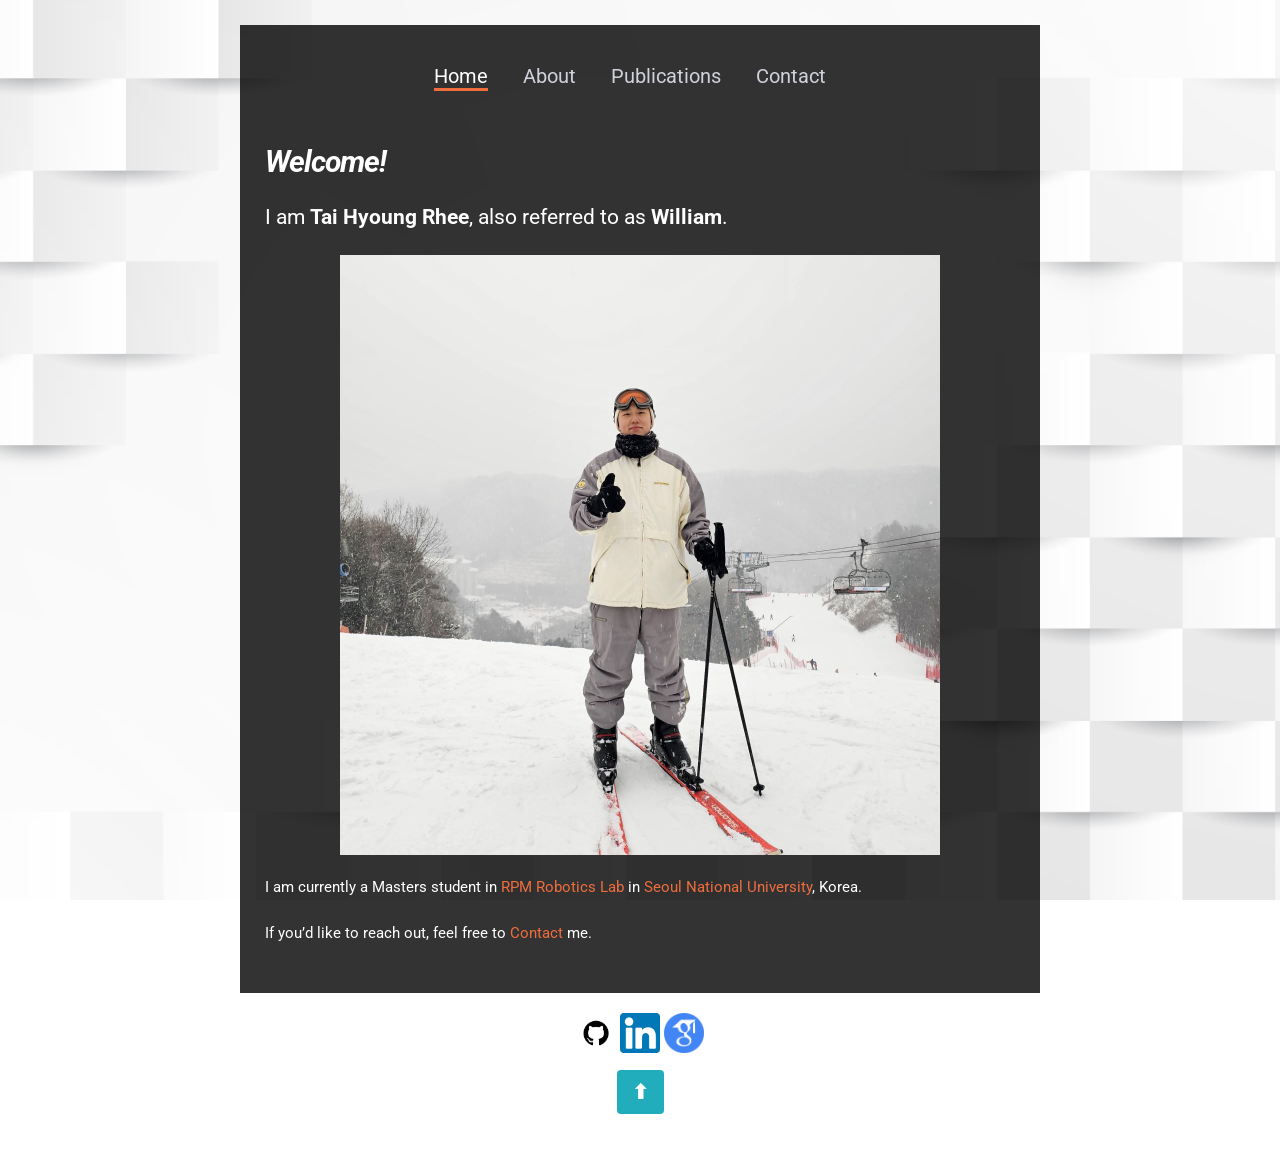
==== index.html @ 29dafe15 "Update index.html" ====
<!doctype html>
<html>
  <head>
    <!-- Page setup -->
    <meta charset="utf-8">
    <title>William (Tai Hyoung) Rhee</title>
    <meta name="description" content="M.S. Student in RPM Robotics Lab, SNU in Seoul, Korea.">
    <meta name="author" content="William (Tai Hyoung), Rhee">
    <meta name="viewport" content="width=device-width, initial-scale=1, maximum-scale=1, user-scalable=no"/>
    <link rel="icon" type="image/png" href="favicon.png">

    <!-- Stylesheets -->
    <!-- Reset default styles and add support for google fonts -->
    <link href="https://cdnjs.cloudflare.com/ajax/libs/normalize/8.0.1/normalize.min.css" rel="stylesheet" type="text/css" />
    <link href="http://fonts.googleapis.com/css?family=Roboto" rel="stylesheet" type="text/css" />

    <!-- Custom styles -->
    <link href="style.css" rel="stylesheet" type="text/css" />

    <!-- jQuery -->
    <script src="https://code.jquery.com/jquery-3.4.1.min.js" integrity="sha256-CSXorXvZcTkaix6Yvo6HppcZGetbYMGWSFlBw8HfCJo=" crossorigin="anonymous"></script>    

    <!-- Want to add Bootstrap? -->
    <!-- Visit: https://getbootstrap.com/docs/4.3/getting-started/introduction/ -->

  </head>

  <body>
    <header id="header" style="display: flex; align-items: center; justify-content: center; flex-direction: column; text-align: center;">
      <!--div style="display: flex; align-items: center;">
        <img src="logo.png" style="height: 70px; margin-right: 15px;">
        <h1 style="margin: 0;"></h1>
      </div-->
      <ul class="main-menu" style="list-style: none; padding: 0; margin-top: 10px; display: flex; gap: 15px;">
        <li><a href="#home">Home</a></li>
        <li><a href="#about">About</a></li>
        <li><a href="#publications">Publications</a></li>
        <li><a href="#contact">Contact</a></li>
      </ul>
    </header>

    <div id="container">
      <div class="inner">
        <div id="content"> 

          <div id="home" class="content-region hide">
            <h2><strong style="margin-bottom: 0px;"><i>Welcome!</i></strong></h2>
            <p style="font-size: 1.4em; margin-bottom: 5px;">  I am <b>Tai Hyoung Rhee</b>, also referred to as <b>William</b>.</p>
            <figure class="centered-image">
              <img src="center-image.jpg" alt="Skiing" class="responsive-image">
            </figure>
            <p>
              I am currently a Masters student in <a href="https://rpm.snu.ac.kr/">RPM Robotics Lab</a> in <a href="https://www.snu.ac.kr/index.html">Seoul National University</a>, Korea.<br>
            </p>
            <p>
              If you’d like to reach out, feel free to <a href="#contact" class="smooth-scroll">Contact</a> me.
            </p>
          </div>

          <div id="about" class="content-region hide">
            <h2><u>About</u></h2>
            <div style="display: flex; align-items: flex-start; gap: 30px; margin-bottom: 30px;">
              <!-- Profile Image -->
              <img src="profile.jpg" alt="William Rhee" width="140" style="margin-bottom: 0;" />
            
              <!-- Fields of Interest -->
              <div>
                <p><strong style="font-size: 2em;">Tai Hyoung (William) Rhee</strong></p>
                <h3 style="margin-top: 0px; margin-bottom: 0px; font-size: 2rem; color: white;">Field of Interest</h3>
                <ul style="margin-top: 0; padding-left: 20px;">
                  <li>Visual-Inertial Odometry (VIO)</li>
                  <li>SLAM and 3D Reconstruction</li>
                  <li>Thermal Infrared Imaging</li>
                  <li>IMU Bias Estimation</li>
                </ul>
              </div>
            </div>

            <h2 class="section-heading">Education</h2>
            <p><strong style="font-size: 1.3em;">Seoul National University</strong></p>
            <ul style="margin-left: 40px;">
              <li>M.S. in Mechanical Engineering</li>
              <li>Mar. 2025 - Current</li>
              <li>Advised by <a href="https://ayoungk.github.io/" target="_blank">Prof. Ayoung Kim</a></li>
            </ul><br>
          
            <p><strong style="font-size: 1.3em;">Seoul National University</strong></p>
            <ul style="margin-left: 40px;">
              <li>B.S. in Mechanical Engineering</li>
              <li>Sep. 2018 - Feb. 2025</li>
              <li>Academic Scholarship Recipient (Sep. 2022 – Jun. 2024)</li>
            </ul><br>
          
            <p><strong style="font-size: 1.3em;">Canadian International School of Beijing</strong></p>
            <ul style="margin-left: 40px;">
              <li>International Baccalaureate High School Diploma (May. 2018)</li>
            </ul><br>
          
            <!-- Experience Section -->
            <h2 class="section-heading">Experience</h2>
          
            <p><strong style="font-size: 1.3em;">RVLAB 2024 Fall Internship, SNU</strong></p>
            <ul style="margin-left: 40px;">
              <li>Project: Gaussian Splatting for 360 Panoramic Cameras</li>
              <li>Jun. 2024 - Dec. 2024</li>
            </ul><br>
          
            <p><strong style="font-size: 1.3em;">Mechanical System Design Project Undergraduate Dissertation Internship in RPM Robotics Lab</strong></p>
            <ul style="margin-left: 40px;">
              <li>Project: Transformer-based IMU Bias Inference for VINS</li>
              <li>Mar. 2024 - Dec. 2024</li>
              <li>Advised by <a href="https://ayoungk.github.io/" target="_blank">Prof. Ayoung Kim</a> and TA Hyeonjae Gil</li>
            </ul><br>
          
            <p><strong style="font-size: 1.3em;">RPM Robotics Lab 2023 Winter Internship, SNU</strong></p>
            <ul style="margin-left: 40px;">
              <li>Project: GPS-IMU, Vision-IMU Integration</li>
              <li>Dec. 2023 - Feb. 2024</li>
            </ul><br>
          
            <!-- Skills Section -->
            <h2 class="section-heading">Skills</h2>
            <ul style="margin-left: 20px;">
              <li>Python, C/C++, CUDA, MATLAB, Ubuntu, ROS/ROS2, SolidWorks, TensorFlow, PyTorch, HTML</li>
              <li>English (Native), Korean (Native), Mandarin (Conversational)</li>
            </ul>
          
          </div>


          <div id="publications" class="content-region hide">
            <h2 class="section-heading">Conference</h2>
            <div style="display: flex; align-items: flex-start; margin-bottom: 20px;">
              <!-- Left image -->
              <img src="assets/icra2026_clutt3rseg.png" alt="icra2025_ws" style="width: 150px; height: auto; margin-right: 15px;">
            
              <!-- Right text block -->
              <div>
                <p style="margin-bottom: 0;">
                  <strong style="font-size: 1.3em;">
                    Clutt3R-Seg: Sparse-view 3D Instance Segmentation for Language-grounded Grasping in Cluttered Scenes
                  </strong>
                </p>
                <p style="margin: 0;">
                  Jeongho Noh, <u>Tai Hyoung Rhee</u>, Eunho Lee, Jeongyun Kim, Sunwoo Lee and Ayoung Kim
                </p>
                <span style="color: #bbbbbb; font-style: italic; font-weight: normal;">
                  International Conference on Robotics and Automation (ICRA) 2026 <br>
                </span>

                <div style="margin-top: 10px;">
                  <a href="https://arxiv.org/pdf/2602.11660" target="_blank"
                     style="display: inline-block; padding: 6px 12px; background-color: ##e0e0e0; color: white; 
                            border-radius: 15px; text-decoration: none; font-size: 1.4rem; font-weight: 500; border: 2px solid white;">
                    arXiv
                  </a>
                </div>
              </div>
            </div>
            <br>
          
            <div style="display: flex; align-items: flex-start; margin-bottom: 20px;">
              <!-- Left image -->
              <img src="icra2025_ws.png" alt="icra2025_ws" style="width: 150px; height: auto; margin-right: 15px;">
            
              <!-- Right text block -->
              <div>
                <p style="margin-bottom: 0;">
                  <strong style="font-size: 1.3em;">
                    TIR-Diffusion: Diffusion-based Thermal Infrared Image Denoising via Latent and Wavelet Domain Optimization
                  </strong>
                </p>
                <p style="margin: 0;">
                  <u>Tai Hyoung Rhee</u> and Ayoung Kim
                </p>
                <span style="color: #bbbbbb; font-style: italic; font-weight: normal;">
                  International Conference on Robotics and Automation (ICRA) 2025 <br>
                  Thermal Infrared in Robotics 2025 Workshop Paper
                </span>

                <div style="margin-top: 10px;">
                  <a href="assets/icra2025_ws_poster.pdf" download 
                     style="display: inline-block; padding: 6px 12px; background-color: ##e0e0e0; color: white; 
                            border-radius: 15px; text-decoration: none; font-size: 1.4rem; font-weight: 500; border: 2px solid white;">
                    POSTER
                  </a>
                  <a href="https://arxiv.org/abs/2508.03727" target="_blank"
                     style="display: inline-block; padding: 6px 12px; background-color: ##e0e0e0; color: white; 
                            border-radius: 15px; text-decoration: none; font-size: 1.4rem; font-weight: 500; border: 2px solid white;">
                    arXiv
                  </a>
                </div>
                
              </div>
            </div>

            <h2 class="section-heading">Other Projects</h2>
            <br>
            
          </div>

          

          <div id="contact" class="content-region hide">
            <h2><u>Contact</u></h2>
            <p>Email: <a href="mailto:williamrhee@snu.ac.kr">williamrhee@snu.ac.kr</a></p>
          </div>

        </div>
      </div>
    </div>

    <footer style="background: transparent; text-align: center;">  
      <!-- GitHub Icon -->
      <a href="https://github.com/williamrheeth" target="_blank">
        <img src="github-icon.png" alt="GitHub" width="40" />
      </a>

      <!-- LinkedIn Icon -->
      <a href="https://www.linkedin.com/in/tai-hyoung-william-rhee-501486124" target="_blank">
        <img src="linkedin-icon.png" alt="LinkedIn" width="40" />
      </a>

      <!-- Google Scholar Icon -->
      <a href="https://scholar.google.com/citations?user=PF8EfdYAAAAJ&hl=en&oi=ao" target="_blank">
        <img src="scholar-icon.png" alt="Google Scholar" width="40" />
      </a>
    
      <!-- Back to Top Button -->
      <div class="back-to-top-container">
        <button id="backToTop" title="Back to Top">
          <span class="arrow-up">⬆</span>
        </button>
      </div>
    </footer>


    <!-- Load additional JS scripts here -->
    <script type="text/javascript" src="script.js"></script>

  </body>
</html>
---- style.css ----
/**
 * Typography & Text styles
 */

/* html is set to 62.5% so that all the REM measurements are based on 10px sizing. So basically 1.5rem = 15px */
html {
  font-size: 62.5%;
}
body {
  font-size: 1.5em; /* currently ems cause chrome bug misinterpreting rems on body element */
  line-height: 1.6;
  font-weight: 400;
  font-family: "Roboto", "HelveticaNeue", "Helvetica Neue", Helvetica, Arial, sans-serif;
  color: #FFFFFF;
}

/**
 * Links
 */
a {
  font-weight: normal;
  text-decoration: none; 
  color:#EF6D3D;
}
a:focus {
  outline: thin dotted;
}

small {
  font-size: 75%;
}

/**
 * Headings
 */
h1,
h2,
h3,
h4,
h5,
h6 {
  line-height: 1;
  text-rendering: optimizeLegibility; /*  voodoo to enable ligatures and kerning | https://developer.mozilla.org/en-US/docs/CSS/text-rendering */
  margin-top: 0;
  margin-bottom: 2rem;
  font-weight: 300;
}
h1 { font-size: 3.6rem; line-height: 1.25; letter-spacing: -.1rem; }
h2 { font-size: 3.0rem; line-height: 1.3;  letter-spacing: -.1rem; }
h3 { font-size: 2.4rem; line-height: 1.35; letter-spacing: -.08rem; }
h4 { font-size: 1.8rem; line-height: 1.5;  letter-spacing: -.05rem; }
h5 { font-size: 1.5rem; line-height: 1.6;  letter-spacing: 0; }
h6 { font-size: 1.4rem; line-height: 1.6;  letter-spacing: 0; }

/**
 * Paragraphs
 */
p {
  margin: 0 auto 1.5em auto; /* bottom margin for paragraphs */
}
p + p {

}

/**
 * Quotes & Blockquotes
 */
q {
  quotes: '\00201C' '\00201D';
}
q:before {
  content: open-quote;
}
q:after {
  content: close-quote;
}

blockquote {
  /*background-color: #F8F8F8;*/
  border-left: 2px solid #AFC0D2;
  margin: 1.6em 10%;
  padding: .75em 1em;
  font-size:1.8rem;
}
blockquote p:last-child {
  margin-bottom: 0;  
}

/**
 * Layout styles
 */

/* Full size background image */
html, #container, .inner { background-color:transparent;}
html {
  background:url(background.jpg) center center no-repeat fixed;
  background-size:cover;
}
body {
  max-width:800px;
  margin:25px auto;
}
header, #content{ 
  background: rgba(0,0,0,.8); 
  padding:25px;
  color:#FFFFFF; 
}

/* Menu Links */
ul.main-menu {
  margin: 0;
  padding: 0;
  display: flex;
  flex-wrap: wrap;
  justify-content: left;
  list-style: none;
}
ul.main-menu li a {
  margin-right:20px;
  font-size:2.0rem;
  border-bottom: solid transparent 3px;
  color:#cfd2da;
}
ul.main-menu li a:hover {
  color:#FFFFFF;
}
ul.main-menu li a.active {
  color:#FFFFFF;
  border-bottom-color:#EF6D3D;
}

/* Utility classes */
.hide {
  display:none;
}
.show {
  display:block;
}

/* Tab content transition effect */
.content-region {
    opacity: 0;
    transform: translateY(7px);
    transition: opacity 0.1s ease-out, transform 0.1s ease-out;
    display: none;
}

.content-region.active {
    opacity: 1;
    transform: translateY(0);
    display: block;
}

/* Center the figure and restrict its max width */
.centered-image {
  text-align: center;
  margin: 20px auto;
  max-width: 600px; /* Adjust this value as needed */
}

/* Make the image fill the container and stay responsive */
.responsive-image {
  width: 100%;
  height: auto;
  display: block;
}

/* Footer styling */
footer {
  text-align: center;
  padding: 20px 0;
}

/* Centered container for the Back to Top button */
.back-to-top-container {
  margin-top: 10px; /* Space between GitHub icon and button */
}

/* Back to Top Button Styling */
#backToTop {
  display: inline-flex;
  padding: 10px 15px;
  background-color: #22adbd;
  color: #FFF;
  border: none;
  border-radius: 4px;
  cursor: pointer;
  font-size: 1.6rem;
  transition: background-color 0.3s ease;
}

#backToTop:hover {
  background-color: #9eeef7;
}

/* Style the up arrow */
.arrow-up {
  font-size: 2rem;
  font-weight: bold;
}

/* Section heading with underline */
.section-heading {
  font-size: 1.8em;
  font-weight: bold;
  position: relative;
  padding-bottom: 10px;
  margin-bottom: 20px;
  text-align: left;
  padding-left: 0px;
}

/* Underline effect */
.section-heading::after {
  content: "";
  display: block;
  width: 100%; /* Controls the length of the underline */
  height: 2px; /* Thickness of the underline */
  background-color: #FFFFFF; /* Match text color */
  margin: 2px auto 0; /* Adds spacing and centers the line */
}


~
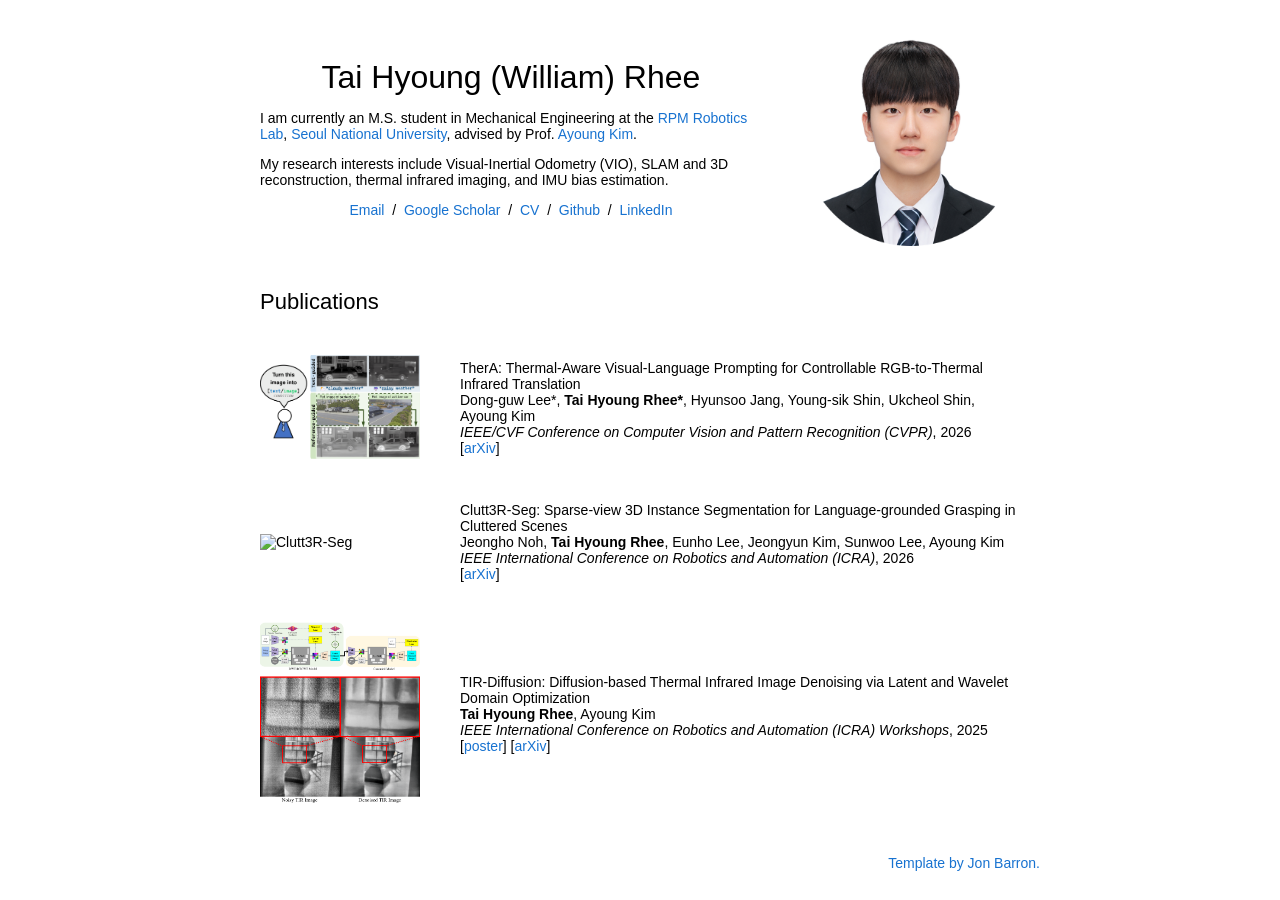
==== commit 3dab6a2f: "Renewed website" ====
--- a/index.html
+++ b/index.html
@@ -1,242 +1,161 @@
-<!doctype html>
-<html>
-  <head>
-    <!-- Page setup -->
-    <meta charset="utf-8">
-    <title>William (Tai Hyoung) Rhee</title>
-    <meta name="description" content="M.S. Student in RPM Robotics Lab, SNU in Seoul, Korea.">
-    <meta name="author" content="William (Tai Hyoung), Rhee">
-    <meta name="viewport" content="width=device-width, initial-scale=1, maximum-scale=1, user-scalable=no"/>
-    <link rel="icon" type="image/png" href="favicon.png">
+<!DOCTYPE HTML>
+<html lang="en"><head><meta http-equiv="Content-Type" content="text/html; charset=UTF-8">
 
-    <!-- Stylesheets -->
-    <!-- Reset default styles and add support for google fonts -->
-    <link href="https://cdnjs.cloudflare.com/ajax/libs/normalize/8.0.1/normalize.min.css" rel="stylesheet" type="text/css" />
-    <link href="http://fonts.googleapis.com/css?family=Roboto" rel="stylesheet" type="text/css" />
+  <title>Tai Hyoung (William) Rhee</title>
 
-    <!-- Custom styles -->
-    <link href="style.css" rel="stylesheet" type="text/css" />
+  <meta name="author" content="Tai Hyoung (William) Rhee">
+  <meta name="viewport" content="width=device-width, initial-scale=1">
 
-    <!-- jQuery -->
-    <script src="https://code.jquery.com/jquery-3.4.1.min.js" integrity="sha256-CSXorXvZcTkaix6Yvo6HppcZGetbYMGWSFlBw8HfCJo=" crossorigin="anonymous"></script>    
+  <link rel="stylesheet" type="text/css" href="stylesheet.css">
+</head>
 
-    <!-- Want to add Bootstrap? -->
-    <!-- Visit: https://getbootstrap.com/docs/4.3/getting-started/introduction/ -->
+<body>
+  <table style="width:100%;max-width:800px;border:0px;border-spacing:0px;border-collapse:separate;margin-right:auto;margin-left:auto;"><tbody>
+    <tr style="padding:0px">
+      <td style="padding:0px">
+        <table style="width:100%;border:0px;border-spacing:0px;border-collapse:separate;margin-right:auto;margin-left:auto;"><tbody>
+          <tr style="padding:0px">
+            <td style="padding:2.5%;width:63%;vertical-align:middle">
+              <p style="text-align:center">
+                <name>Tai Hyoung (William) Rhee</name>
+              </p>
+              <p>
+                I am currently an M.S. student in Mechanical Engineering at the <a href="https://rpm.snu.ac.kr/index.php/Main/About">RPM Robotics Lab</a>, <a href="https://me.snu.ac.kr/en/">Seoul National University</a>, advised by Prof. <a href="https://ayoungk.github.io/">Ayoung Kim</a>.
+              </p>
+              <p>
+                My research interests include Visual-Inertial Odometry (VIO), SLAM and 3D reconstruction, thermal infrared imaging, and IMU bias estimation.
+              </p>
+              <p style="text-align:center">
+                <a href="mailto:williamrhee@snu.ac.kr">Email</a> &nbsp/&nbsp
+                <a href="https://scholar.google.com/citations?user=PF8EfdYAAAAJ&hl=en&oi=ao">Google Scholar</a> &nbsp/&nbsp
+                <a href="assets/cv__thrhee.pdf">CV</a> &nbsp/&nbsp
+                <a href="https://github.com/williamrheeth">Github</a> &nbsp/&nbsp
+                <a href="https://www.linkedin.com/in/tai-hyoung-william-rhee-501486124">LinkedIn</a>
+              </p>
+            </td>
+            <td style="padding:2.5%;width:30%;max-width:30%">
+              <a href="assets/thrhee-profile.png"><img style="width:100%;max-width:100%" alt="profile photo" src="assets/thrhee-profile.png" class="hoverZoomLink"></a>
+            </td>
+          </tr>
+        </tbody></table>
 
-  </head>
+        <table style="width:100%;border:0px;border-spacing:0px;border-collapse:separate;margin-right:auto;margin-left:auto;"><tbody>
+          <tr>
+            <td style="padding:20px;width:100%;vertical-align:middle">
+              <heading>Publications</heading>
+            </td>
+          </tr>
+        </tbody></table>
 
-  <body>
-    <header id="header" style="display: flex; align-items: center; justify-content: center; flex-direction: column; text-align: center;">
-      <!--div style="display: flex; align-items: center;">
-        <img src="logo.png" style="height: 70px; margin-right: 15px;">
-        <h1 style="margin: 0;"></h1>
-      </div-->
-      <ul class="main-menu" style="list-style: none; padding: 0; margin-top: 10px; display: flex; gap: 15px;">
-        <li><a href="#home">Home</a></li>
-        <li><a href="#about">About</a></li>
-        <li><a href="#publications">Publications</a></li>
-        <li><a href="#contact">Contact</a></li>
-      </ul>
-    </header>
+        <table style="width:100%;border:0px;border-spacing:0px;border-collapse:separate;margin-right:auto;margin-left:auto;"><tbody>
+          <tr>
+            <td style="padding:20px;width:25%;vertical-align:middle">
+              <img src="assets/thera.png" alt="TherA" width="160">
+            </td>
+            <td style="padding:20px;width:75%;vertical-align:middle">
+              <span class="papertitle">TherA: Thermal-Aware Visual-Language Prompting for Controllable RGB-to-Thermal Infrared Translation</span>
+              <br>
+              Dong-guw Lee*, <strong>Tai Hyoung Rhee*</strong>, Hyunsoo Jang, Young-sik Shin, Ukcheol Shin, Ayoung Kim
+              <br>
+              <em>IEEE/CVF Conference on Computer Vision and Pattern Recognition (CVPR)</em>, 2026
+              <br>
+              [<a href="https://arxiv.org/pdf/2602.11660">arXiv</a>]
+            </td>
+          </tr>
 
-    <div id="container">
-      <div class="inner">
-        <div id="content"> 
+          <tr>
+            <td style="padding:20px;width:25%;vertical-align:middle">
+              <img src="assets/icra2026_clutt3rseg.png" alt="Clutt3R-Seg" width="160">
+            </td>
+            <td style="padding:20px;width:75%;vertical-align:middle">
+              <span class="papertitle">Clutt3R-Seg: Sparse-view 3D Instance Segmentation for Language-grounded Grasping in Cluttered Scenes</span>
+              <br>
+              Jeongho Noh, <strong>Tai Hyoung Rhee</strong>, Eunho Lee, Jeongyun Kim, Sunwoo Lee, Ayoung Kim
+              <br>
+              <em>IEEE International Conference on Robotics and Automation (ICRA)</em>, 2026
+              <br>
+              [<a href="https://arxiv.org/pdf/2602.11660">arXiv</a>]
+            </td>
+          </tr>
 
-          <div id="home" class="content-region hide">
-            <h2><strong style="margin-bottom: 0px;"><i>Welcome!</i></strong></h2>
-            <p style="font-size: 1.4em; margin-bottom: 5px;">  I am <b>Tai Hyoung Rhee</b>, also referred to as <b>William</b>.</p>
-            <figure class="centered-image">
-              <img src="center-image.jpg" alt="Skiing" class="responsive-image">
-            </figure>
-            <p>
-              I am currently a Masters student in <a href="https://rpm.snu.ac.kr/">RPM Robotics Lab</a> in <a href="https://www.snu.ac.kr/index.html">Seoul National University</a>, Korea.<br>
-            </p>
-            <p>
-              If you’d like to reach out, feel free to <a href="#contact" class="smooth-scroll">Contact</a> me.
-            </p>
-          </div>
+          <tr>
+            <td style="padding:20px;width:25%;vertical-align:middle">
+              <img src="assets/icra2025_ws.png" alt="TIR-Diffusion" width="160">
+            </td>
+            <td style="padding:20px;width:75%;vertical-align:middle">
+              <span class="papertitle">TIR-Diffusion: Diffusion-based Thermal Infrared Image Denoising via Latent and Wavelet Domain Optimization</span>
+              <br>
+              <strong>Tai Hyoung Rhee</strong>, Ayoung Kim
+              <br>
+              <em>IEEE International Conference on Robotics and Automation (ICRA) Workshops</em>, 2025
+              <br>
+              [<a href="assets/icra2025_ws_poster.pdf">poster</a>]
+              [<a href="https://arxiv.org/abs/2508.03727">arXiv</a>]
+            </td>
+          </tr>
+        </tbody></table>
 
-          <div id="about" class="content-region hide">
-            <h2><u>About</u></h2>
-            <div style="display: flex; align-items: flex-start; gap: 30px; margin-bottom: 30px;">
-              <!-- Profile Image -->
-              <img src="profile.jpg" alt="William Rhee" width="140" style="margin-bottom: 0;" />
-            
-              <!-- Fields of Interest -->
-              <div>
-                <p><strong style="font-size: 2em;">Tai Hyoung (William) Rhee</strong></p>
-                <h3 style="margin-top: 0px; margin-bottom: 0px; font-size: 2rem; color: white;">Field of Interest</h3>
-                <ul style="margin-top: 0; padding-left: 20px;">
-                  <li>Visual-Inertial Odometry (VIO)</li>
-                  <li>SLAM and 3D Reconstruction</li>
-                  <li>Thermal Infrared Imaging</li>
-                  <li>IMU Bias Estimation</li>
-                </ul>
-              </div>
-            </div>
+        <!-- <table style="width:100%;border:0px;border-spacing:0px;border-collapse:separate;margin-right:auto;margin-left:auto;"><tbody>
+          <tr>
+            <td style="padding:20px;width:100%;vertical-align:middle">
+              <heading>Education</heading>
+              <p><strong>Seoul National University</strong></p>
+              <p>M.S. in Mechanical Engineering, Mar. 2025 - Current (Advisor: Prof. Ayoung Kim)</p>
+              <p><strong>Seoul National University</strong></p>
+              <p>B.S. in Mechanical Engineering, Sep. 2018 - Feb. 2025 (Academic Scholarship Recipient, Sep. 2022 - Jun. 2024)</p>
+              <p><strong>Canadian International School of Beijing</strong></p>
+              <p>International Baccalaureate High School Diploma (May. 2018)</p>
+            </td>
+          </tr>
+        </tbody></table> -->
 
-            <h2 class="section-heading">Education</h2>
-            <p><strong style="font-size: 1.3em;">Seoul National University</strong></p>
-            <ul style="margin-left: 40px;">
-              <li>M.S. in Mechanical Engineering</li>
-              <li>Mar. 2025 - Current</li>
-              <li>Advised by <a href="https://ayoungk.github.io/" target="_blank">Prof. Ayoung Kim</a></li>
-            </ul><br>
-          
-            <p><strong style="font-size: 1.3em;">Seoul National University</strong></p>
-            <ul style="margin-left: 40px;">
-              <li>B.S. in Mechanical Engineering</li>
-              <li>Sep. 2018 - Feb. 2025</li>
-              <li>Academic Scholarship Recipient (Sep. 2022 – Jun. 2024)</li>
-            </ul><br>
-          
-            <p><strong style="font-size: 1.3em;">Canadian International School of Beijing</strong></p>
-            <ul style="margin-left: 40px;">
-              <li>International Baccalaureate High School Diploma (May. 2018)</li>
-            </ul><br>
-          
-            <!-- Experience Section -->
-            <h2 class="section-heading">Experience</h2>
-          
-            <p><strong style="font-size: 1.3em;">RVLAB 2024 Fall Internship, SNU</strong></p>
-            <ul style="margin-left: 40px;">
-              <li>Project: Gaussian Splatting for 360 Panoramic Cameras</li>
-              <li>Jun. 2024 - Dec. 2024</li>
-            </ul><br>
-          
-            <p><strong style="font-size: 1.3em;">Mechanical System Design Project Undergraduate Dissertation Internship in RPM Robotics Lab</strong></p>
-            <ul style="margin-left: 40px;">
-              <li>Project: Transformer-based IMU Bias Inference for VINS</li>
-              <li>Mar. 2024 - Dec. 2024</li>
-              <li>Advised by <a href="https://ayoungk.github.io/" target="_blank">Prof. Ayoung Kim</a> and TA Hyeonjae Gil</li>
-            </ul><br>
-          
-            <p><strong style="font-size: 1.3em;">RPM Robotics Lab 2023 Winter Internship, SNU</strong></p>
-            <ul style="margin-left: 40px;">
-              <li>Project: GPS-IMU, Vision-IMU Integration</li>
-              <li>Dec. 2023 - Feb. 2024</li>
-            </ul><br>
-          
-            <!-- Skills Section -->
-            <h2 class="section-heading">Skills</h2>
-            <ul style="margin-left: 20px;">
-              <li>Python, C/C++, CUDA, MATLAB, Ubuntu, ROS/ROS2, SolidWorks, TensorFlow, PyTorch, HTML</li>
-              <li>English (Native), Korean (Native), Mandarin (Conversational)</li>
-            </ul>
-          
-          </div>
+        <!-- <table style="width:100%;border:0px;border-spacing:0px;border-collapse:separate;margin-right:auto;margin-left:auto;"><tbody>
+          <tr>
+            <td style="padding:20px;width:100%;vertical-align:middle">
+              <heading>Experience</heading>
+              <p><strong>RVLAB 2024 Fall Internship, SNU</strong></p>
+              <p>Project: Gaussian Splatting for 360 Panoramic Cameras (Jun. 2024 - Dec. 2024)</p>
+              <p><strong>Mechanical System Design Project Undergraduate Dissertation Internship in RPM Robotics Lab</strong></p>
+              <p>Project: Transformer-based IMU Bias Inference for VINS (Mar. 2024 - Dec. 2024)</p>
+              <p>Advised by Prof. Ayoung Kim and TA Hyeonjae Gil</p>
+              <p><strong>RPM Robotics Lab 2023 Winter Internship, SNU</strong></p>
+              <p>Project: GPS-IMU, Vision-IMU Integration (Dec. 2023 - Feb. 2024)</p>
+            </td>
+          </tr>
+        </tbody></table> -->
 
+        <!-- <table style="width:100%;border:0px;border-spacing:0px;border-collapse:separate;margin-right:auto;margin-left:auto;"><tbody>
+          <tr>
+            <td style="padding:20px;width:100%;vertical-align:middle">
+              <heading>Skills</heading>
+              <p>Python, C/C++, CUDA, MATLAB, Ubuntu, ROS/ROS2, SolidWorks, TensorFlow, PyTorch, HTML</p>
+              <p>English (Native), Korean (Native), Mandarin (Conversational)</p>
+            </td>
+          </tr>
+        </tbody></table>
 
-          <div id="publications" class="content-region hide">
-            <h2 class="section-heading">Conference</h2>
-            <div style="display: flex; align-items: flex-start; margin-bottom: 20px;">
-              <!-- Left image -->
-              <img src="assets/icra2026_clutt3rseg.png" alt="icra2025_ws" style="width: 150px; height: auto; margin-right: 15px;">
-            
-              <!-- Right text block -->
-              <div>
-                <p style="margin-bottom: 0;">
-                  <strong style="font-size: 1.3em;">
-                    Clutt3R-Seg: Sparse-view 3D Instance Segmentation for Language-grounded Grasping in Cluttered Scenes
-                  </strong>
-                </p>
-                <p style="margin: 0;">
-                  Jeongho Noh, <u>Tai Hyoung Rhee</u>, Eunho Lee, Jeongyun Kim, Sunwoo Lee and Ayoung Kim
-                </p>
-                <span style="color: #bbbbbb; font-style: italic; font-weight: normal;">
-                  International Conference on Robotics and Automation (ICRA) 2026 <br>
-                </span>
+        <table style="width:100%;border:0px;border-spacing:0px;border-collapse:separate;margin-right:auto;margin-left:auto;"><tbody>
+          <tr>
+            <td style="padding:20px;width:100%;vertical-align:middle">
+              <heading>Contact</heading>
+              <p>Email: <a href="mailto:williamrhee@snu.ac.kr">williamrhee@snu.ac.kr</a></p>
+            </td>
+          </tr>
+        </tbody></table> -->
 
-                <div style="margin-top: 10px;">
-                  <a href="https://arxiv.org/pdf/2602.11660" target="_blank"
-                     style="display: inline-block; padding: 6px 12px; background-color: ##e0e0e0; color: white; 
-                            border-radius: 15px; text-decoration: none; font-size: 1.4rem; font-weight: 500; border: 2px solid white;">
-                    arXiv
-                  </a>
-                </div>
-              </div>
-            </div>
-            <br>
-          
-            <div style="display: flex; align-items: flex-start; margin-bottom: 20px;">
-              <!-- Left image -->
-              <img src="icra2025_ws.png" alt="icra2025_ws" style="width: 150px; height: auto; margin-right: 15px;">
-            
-              <!-- Right text block -->
-              <div>
-                <p style="margin-bottom: 0;">
-                  <strong style="font-size: 1.3em;">
-                    TIR-Diffusion: Diffusion-based Thermal Infrared Image Denoising via Latent and Wavelet Domain Optimization
-                  </strong>
-                </p>
-                <p style="margin: 0;">
-                  <u>Tai Hyoung Rhee</u> and Ayoung Kim
-                </p>
-                <span style="color: #bbbbbb; font-style: italic; font-weight: normal;">
-                  International Conference on Robotics and Automation (ICRA) 2025 <br>
-                  Thermal Infrared in Robotics 2025 Workshop Paper
-                </span>
+        <table style="width:100%;border:0px;border-spacing:0px;border-collapse:separate;margin-right:auto;margin-left:auto;"><tbody>
+          <tr>
+            <td style="padding:0px">
+              <br>
+              <p style="text-align:right;font-size:small;">
+                <a href="https://github.com/jonbarron/jonbarron_website">Template by Jon Barron.</a>
+             </p>
+            </td>
+          </tr>
+        </tbody></table>
+      </td>
+    </tr>
+  </table>
+</body>
 
-                <div style="margin-top: 10px;">
-                  <a href="assets/icra2025_ws_poster.pdf" download 
-                     style="display: inline-block; padding: 6px 12px; background-color: ##e0e0e0; color: white; 
-                            border-radius: 15px; text-decoration: none; font-size: 1.4rem; font-weight: 500; border: 2px solid white;">
-                    POSTER
-                  </a>
-                  <a href="https://arxiv.org/abs/2508.03727" target="_blank"
-                     style="display: inline-block; padding: 6px 12px; background-color: ##e0e0e0; color: white; 
-                            border-radius: 15px; text-decoration: none; font-size: 1.4rem; font-weight: 500; border: 2px solid white;">
-                    arXiv
-                  </a>
-                </div>
-                
-              </div>
-            </div>
-
-            <h2 class="section-heading">Other Projects</h2>
-            <br>
-            
-          </div>
-
-          
-
-          <div id="contact" class="content-region hide">
-            <h2><u>Contact</u></h2>
-            <p>Email: <a href="mailto:williamrhee@snu.ac.kr">williamrhee@snu.ac.kr</a></p>
-          </div>
-
-        </div>
-      </div>
-    </div>
-
-    <footer style="background: transparent; text-align: center;">  
-      <!-- GitHub Icon -->
-      <a href="https://github.com/williamrheeth" target="_blank">
-        <img src="github-icon.png" alt="GitHub" width="40" />
-      </a>
-
-      <!-- LinkedIn Icon -->
-      <a href="https://www.linkedin.com/in/tai-hyoung-william-rhee-501486124" target="_blank">
-        <img src="linkedin-icon.png" alt="LinkedIn" width="40" />
-      </a>
-
-      <!-- Google Scholar Icon -->
-      <a href="https://scholar.google.com/citations?user=PF8EfdYAAAAJ&hl=en&oi=ao" target="_blank">
-        <img src="scholar-icon.png" alt="Google Scholar" width="40" />
-      </a>
-    
-      <!-- Back to Top Button -->
-      <div class="back-to-top-container">
-        <button id="backToTop" title="Back to Top">
-          <span class="arrow-up">⬆</span>
-        </button>
-      </div>
-    </footer>
-
-
-    <!-- Load additional JS scripts here -->
-    <script type="text/javascript" src="script.js"></script>
-
-  </body>
 </html>
--- a/stylesheet.css
+++ b/stylesheet.css
@@ -0,0 +1,131 @@
+/* latin-ext */
+@font-face {
+  font-family: 'Lato';
+  font-style: italic;
+  font-weight: 400;
+  src: local('Lato Italic'), local('Lato-Italic'), url(https://fonts.gstatic.com/s/lato/v15/S6u8w4BMUTPHjxsAUi-qNiXg7eU0.woff2) format('woff2');
+  unicode-range: U+0100-024F, U+0259, U+1E00-1EFF, U+2020, U+20A0-20AB, U+20AD-20CF, U+2113, U+2C60-2C7F, U+A720-A7FF;
+}
+/* latin */
+@font-face {
+  font-family: 'Lato';
+  font-style: italic;
+  font-weight: 400;
+  src: local('Lato Italic'), local('Lato-Italic'), url(https://fonts.gstatic.com/s/lato/v15/S6u8w4BMUTPHjxsAXC-qNiXg7Q.woff2) format('woff2');
+  unicode-range: U+0000-00FF, U+0131, U+0152-0153, U+02BB-02BC, U+02C6, U+02DA, U+02DC, U+2000-206F, U+2074, U+20AC, U+2122, U+2191, U+2193, U+2212, U+2215, U+FEFF, U+FFFD;
+}
+/* latin-ext */
+@font-face {
+  font-family: 'Lato';
+  font-style: italic;
+  font-weight: 700;
+  src: local('Lato Bold Italic'), local('Lato-BoldItalic'), url(https://fonts.gstatic.com/s/lato/v15/S6u_w4BMUTPHjxsI5wq_FQftx9897sxZ.woff2) format('woff2');
+  unicode-range: U+0100-024F, U+0259, U+1E00-1EFF, U+2020, U+20A0-20AB, U+20AD-20CF, U+2113, U+2C60-2C7F, U+A720-A7FF;
+}
+/* latin */
+@font-face {
+  font-family: 'Lato';
+  font-style: italic;
+  font-weight: 700;
+  src: local('Lato Bold Italic'), local('Lato-BoldItalic'), url(https://fonts.gstatic.com/s/lato/v15/S6u_w4BMUTPHjxsI5wq_Gwftx9897g.woff2) format('woff2');
+  unicode-range: U+0000-00FF, U+0131, U+0152-0153, U+02BB-02BC, U+02C6, U+02DA, U+02DC, U+2000-206F, U+2074, U+20AC, U+2122, U+2191, U+2193, U+2212, U+2215, U+FEFF, U+FFFD;
+}
+/* latin-ext */
+@font-face {
+  font-family: 'Lato';
+  font-style: normal;
+  font-weight: 400;
+  src: local('Lato Regular'), local('Lato-Regular'), url(https://fonts.gstatic.com/s/lato/v15/S6uyw4BMUTPHjxAwXiWtFCfQ7A.woff2) format('woff2');
+  unicode-range: U+0100-024F, U+0259, U+1E00-1EFF, U+2020, U+20A0-20AB, U+20AD-20CF, U+2113, U+2C60-2C7F, U+A720-A7FF;
+}
+/* latin */
+@font-face {
+  font-family: 'Lato';
+  font-style: normal;
+  font-weight: 400;
+  src: local('Lato Regular'), local('Lato-Regular'), url(https://fonts.gstatic.com/s/lato/v15/S6uyw4BMUTPHjx4wXiWtFCc.woff2) format('woff2');
+  unicode-range: U+0000-00FF, U+0131, U+0152-0153, U+02BB-02BC, U+02C6, U+02DA, U+02DC, U+2000-206F, U+2074, U+20AC, U+2122, U+2191, U+2193, U+2212, U+2215, U+FEFF, U+FFFD;
+}
+/* latin-ext */
+@font-face {
+  font-family: 'Lato';
+  font-style: normal;
+  font-weight: 700;
+  src: local('Lato Bold'), local('Lato-Bold'), url(https://fonts.gstatic.com/s/lato/v15/S6u9w4BMUTPHh6UVSwaPGQ3q5d0N7w.woff2) format('woff2');
+  unicode-range: U+0100-024F, U+0259, U+1E00-1EFF, U+2020, U+20A0-20AB, U+20AD-20CF, U+2113, U+2C60-2C7F, U+A720-A7FF;
+}
+/* latin */
+@font-face {
+  font-family: 'Lato';
+  font-style: normal;
+  font-weight: 700;
+  src: local('Lato Bold'), local('Lato-Bold'), url(https://fonts.gstatic.com/s/lato/v15/S6u9w4BMUTPHh6UVSwiPGQ3q5d0.woff2) format('woff2');
+  unicode-range: U+0000-00FF, U+0131, U+0152-0153, U+02BB-02BC, U+02C6, U+02DA, U+02DC, U+2000-206F, U+2074, U+20AC, U+2122, U+2191, U+2193, U+2212, U+2215, U+FEFF, U+FFFD;
+}
+
+a {
+  color: #1772d0;
+  text-decoration: none;
+}
+
+a:focus,
+a:hover {
+  color: #f09228;
+  text-decoration: none;
+}
+
+body,
+td,
+th,
+tr,
+p,
+a {
+  font-family: 'Lato', Verdana, Helvetica, sans-serif;
+  font-size: 14px
+}
+
+strong {
+  font-family: 'Lato', Verdana, Helvetica, sans-serif;
+  font-size: 14px;
+}
+
+heading {
+  font-family: 'Lato', Verdana, Helvetica, sans-serif;
+  font-size: 22px;
+}
+
+papertitle {
+  font-family: 'Lato', Verdana, Helvetica, sans-serif;
+  font-size: 14px;
+  font-weight: 700
+}
+
+name {
+  font-family: 'Lato', Verdana, Helvetica, sans-serif;
+  font-size: 32px;
+}
+
+.one {
+  width: 160px;
+  height: 160px;
+  position: relative;
+}
+
+.two {
+  width: 160px;
+  height: 160px;
+  position: absolute;
+  transition: opacity .2s ease-in-out;
+  -moz-transition: opacity .2s ease-in-out;
+  -webkit-transition: opacity .2s ease-in-out;
+}
+
+.fade {
+  transition: opacity .2s ease-in-out;
+  -moz-transition: opacity .2s ease-in-out;
+  -webkit-transition: opacity .2s ease-in-out;
+}
+
+span.highlight {
+  background-color: #ffffd0;
+}
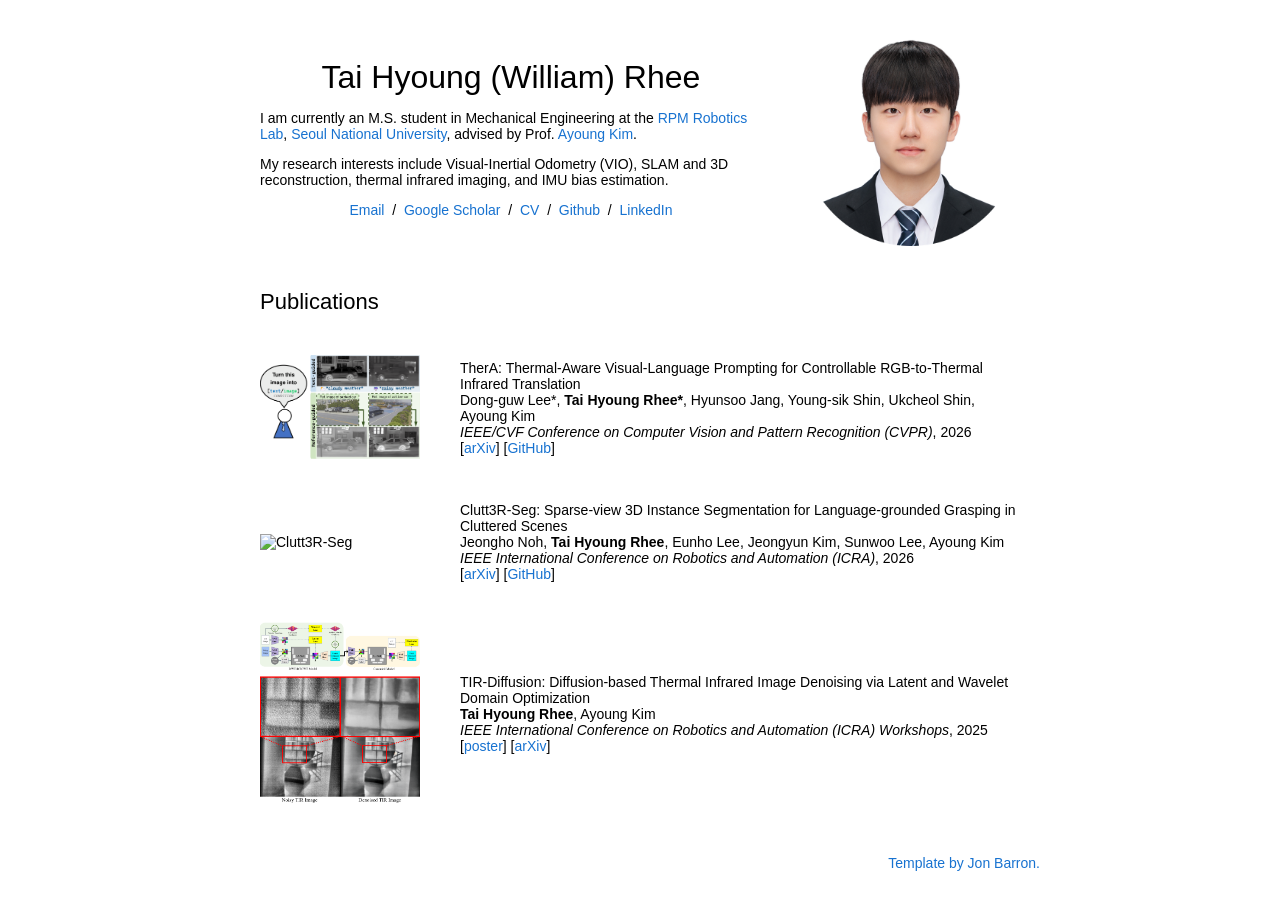
==== commit 9b39eccf: "added github to projects" ====
--- a/index.html
+++ b/index.html
@@ -59,7 +59,7 @@
               <br>
               <em>IEEE/CVF Conference on Computer Vision and Pattern Recognition (CVPR)</em>, 2026
               <br>
-              [<a href="https://arxiv.org/pdf/2602.11660">arXiv</a>]
+              [<a href="https://arxiv.org/pdf/2602.11660">arXiv</a>] [<a href="https://github.com/donkeymouse/TherA">GitHub</a>]
             </td>
           </tr>
 
@@ -74,7 +74,7 @@
               <br>
               <em>IEEE International Conference on Robotics and Automation (ICRA)</em>, 2026
               <br>
-              [<a href="https://arxiv.org/pdf/2602.11660">arXiv</a>]
+              [<a href="https://arxiv.org/pdf/2602.11660">arXiv</a>] [<a href="https://github.com/jeonghonoh/clutt3r-seg">GitHub</a>]
             </td>
           </tr>
 
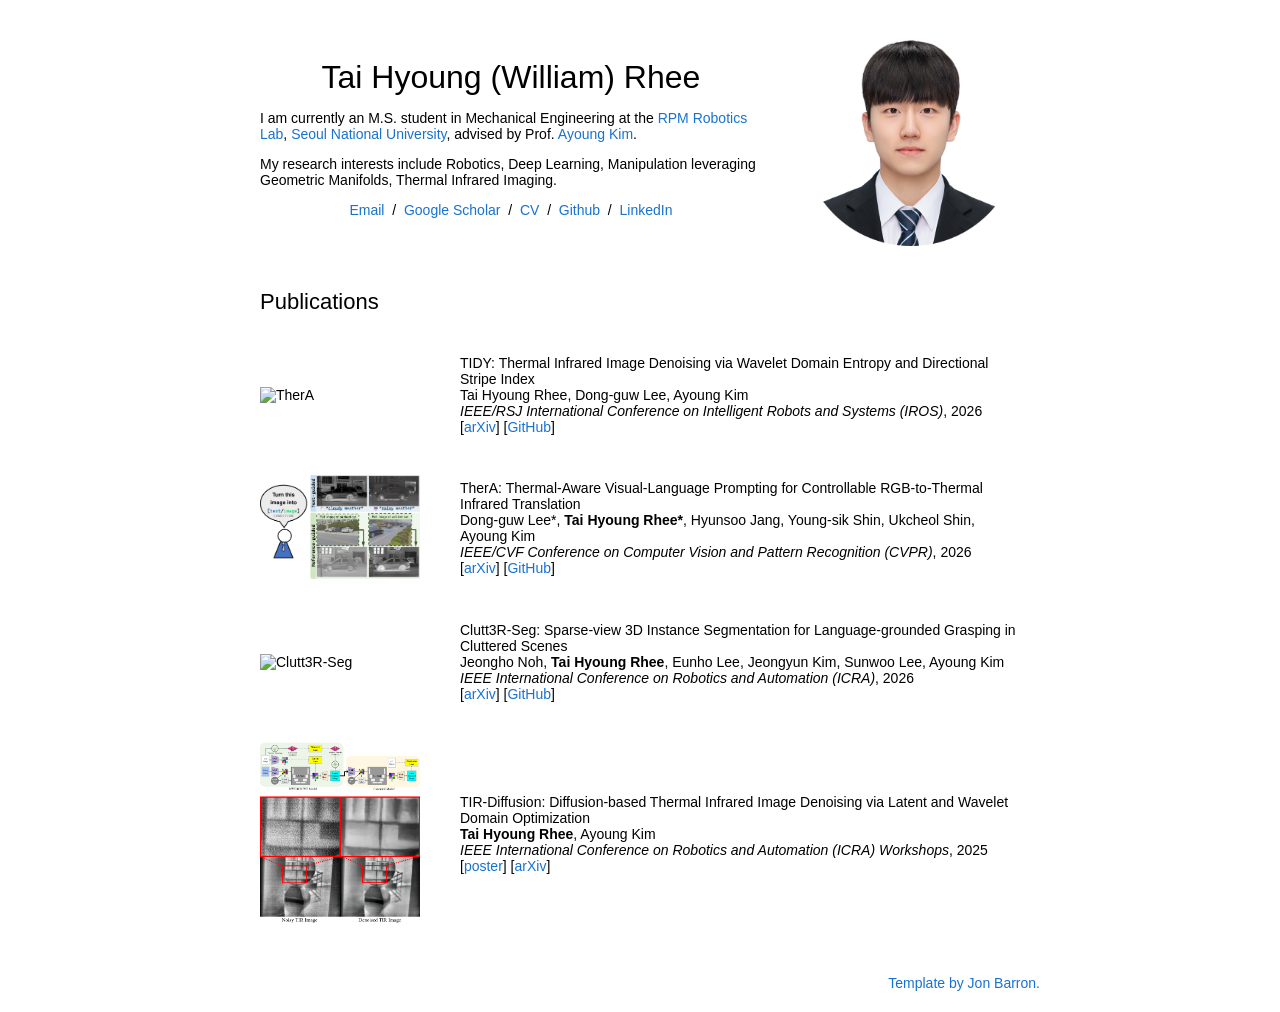
==== commit 04c31ffb: "Revise research interests and add publication info Updated research interests and added new publicat" ====
--- a/index.html
+++ b/index.html
@@ -23,7 +23,7 @@
                 I am currently an M.S. student in Mechanical Engineering at the <a href="https://rpm.snu.ac.kr/index.php/Main/About">RPM Robotics Lab</a>, <a href="https://me.snu.ac.kr/en/">Seoul National University</a>, advised by Prof. <a href="https://ayoungk.github.io/">Ayoung Kim</a>.
               </p>
               <p>
-                My research interests include Visual-Inertial Odometry (VIO), SLAM and 3D reconstruction, thermal infrared imaging, and IMU bias estimation.
+                My research interests include Robotics, Deep Learning, Manipulation leveraging Geometric Manifolds, Thermal Infrared Imaging.
               </p>
               <p style="text-align:center">
                 <a href="mailto:williamrhee@snu.ac.kr">Email</a> &nbsp/&nbsp
@@ -48,6 +48,21 @@
         </tbody></table>
 
         <table style="width:100%;border:0px;border-spacing:0px;border-collapse:separate;margin-right:auto;margin-left:auto;"><tbody>
+          <tr>
+            <td style="padding:20px;width:25%;vertical-align:middle">
+              <img src="assets/tidy.png" alt="TherA" width="160">
+            </td>
+            <td style="padding:20px;width:75%;vertical-align:middle">
+              <span class="papertitle">TIDY: Thermal Infrared Image Denoising via Wavelet Domain Entropy and Directional Stripe Index</span>
+              <br>
+              Tai Hyoung Rhee</strong>, Dong-guw Lee, Ayoung Kim
+              <br>
+              <em>IEEE/RSJ International Conference on Intelligent Robots and Systems (IROS)</em>, 2026
+              <br>
+              [<a href="https://arxiv.org/pdf/2602.11660">arXiv</a>] [<a href="https://github.com/williamrheeth/TIDY">GitHub</a>]
+            </td>
+          </tr>
+
           <tr>
             <td style="padding:20px;width:25%;vertical-align:middle">
               <img src="assets/thera.png" alt="TherA" width="160">
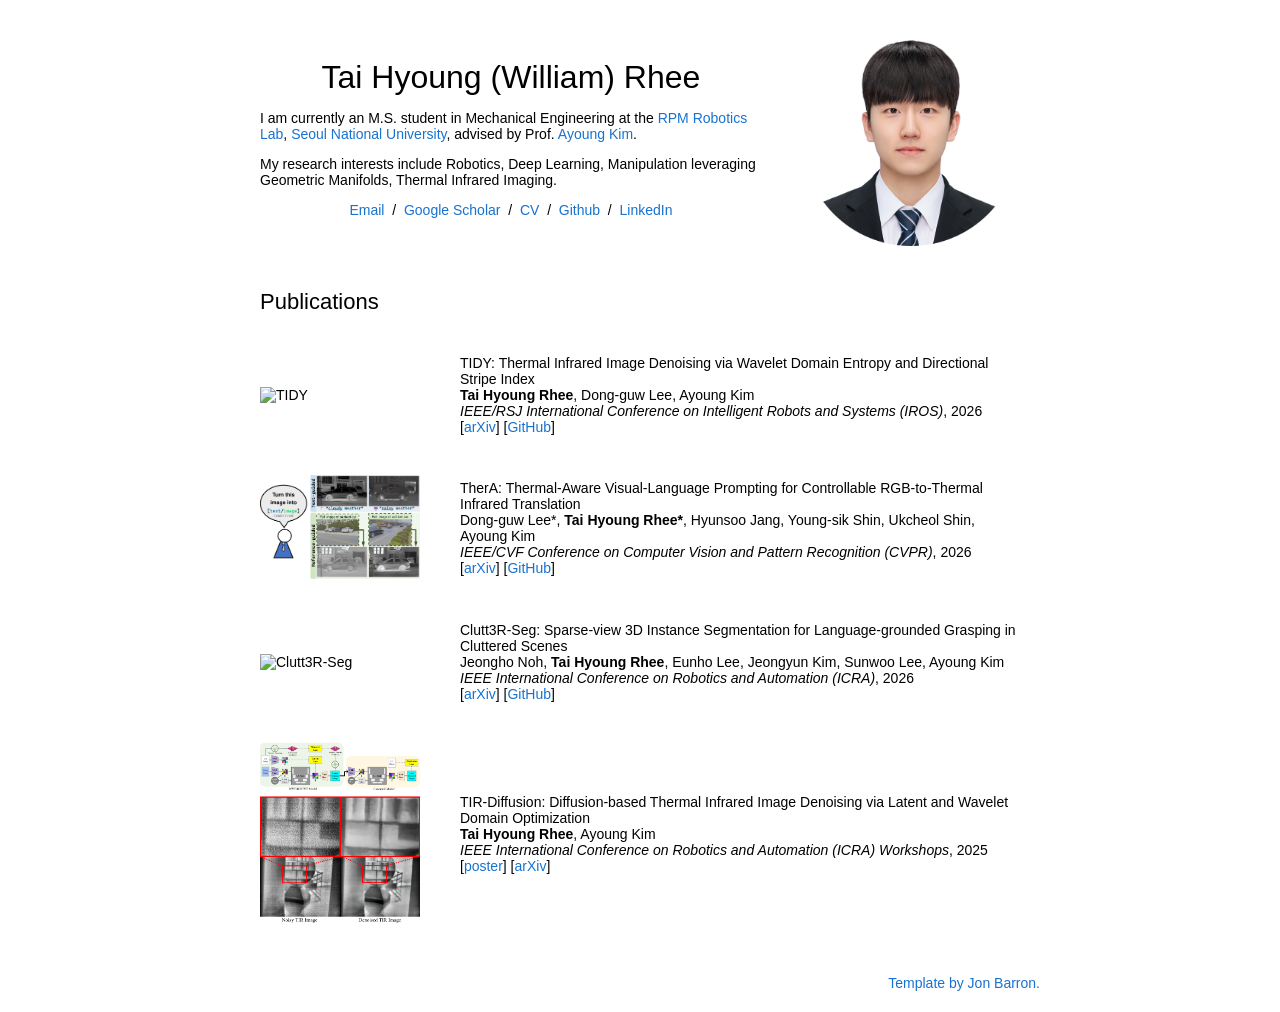
==== commit 1cacdf15: "Correct alt text for image in index.html" ====
--- a/index.html
+++ b/index.html
@@ -50,12 +50,12 @@
         <table style="width:100%;border:0px;border-spacing:0px;border-collapse:separate;margin-right:auto;margin-left:auto;"><tbody>
           <tr>
             <td style="padding:20px;width:25%;vertical-align:middle">
-              <img src="assets/tidy.png" alt="TherA" width="160">
+              <img src="assets/tidy.png" alt="TIDY" width="160">
             </td>
             <td style="padding:20px;width:75%;vertical-align:middle">
               <span class="papertitle">TIDY: Thermal Infrared Image Denoising via Wavelet Domain Entropy and Directional Stripe Index</span>
               <br>
-              Tai Hyoung Rhee</strong>, Dong-guw Lee, Ayoung Kim
+              <strong>Tai Hyoung Rhee</strong>, Dong-guw Lee, Ayoung Kim
               <br>
               <em>IEEE/RSJ International Conference on Intelligent Robots and Systems (IROS)</em>, 2026
               <br>
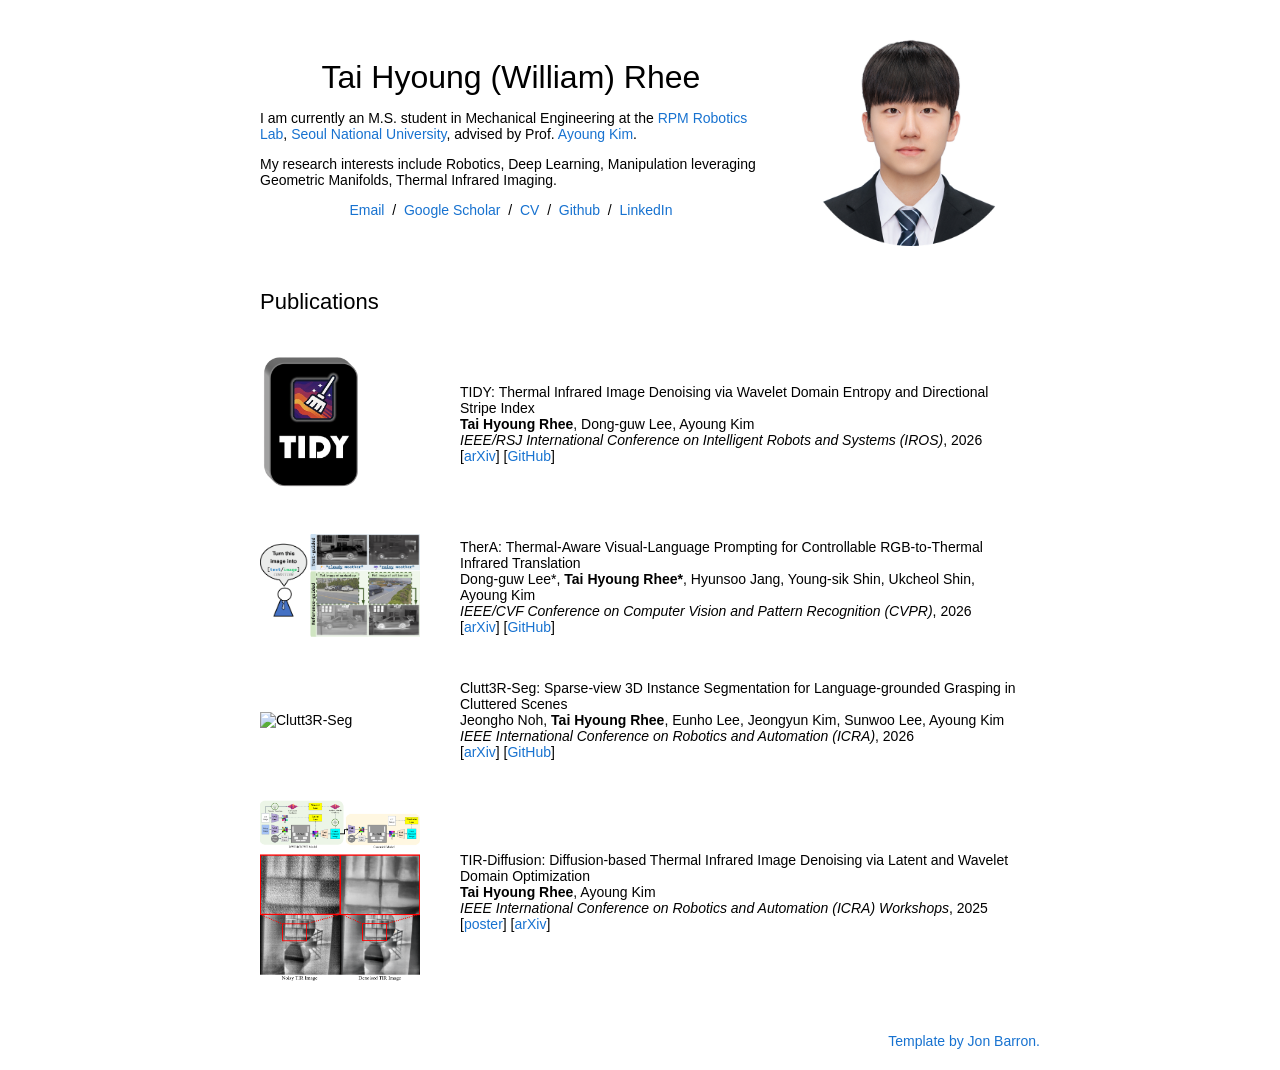
==== commit 6cb6ec57: "Reduce image width in index.html" ====
--- a/index.html
+++ b/index.html
@@ -50,7 +50,7 @@
         <table style="width:100%;border:0px;border-spacing:0px;border-collapse:separate;margin-right:auto;margin-left:auto;"><tbody>
           <tr>
             <td style="padding:20px;width:25%;vertical-align:middle">
-              <img src="assets/tidy.png" alt="TIDY" width="160">
+              <img src="assets/tidy.png" alt="TIDY" width="100">
             </td>
             <td style="padding:20px;width:75%;vertical-align:middle">
               <span class="papertitle">TIDY: Thermal Infrared Image Denoising via Wavelet Domain Entropy and Directional Stripe Index</span>
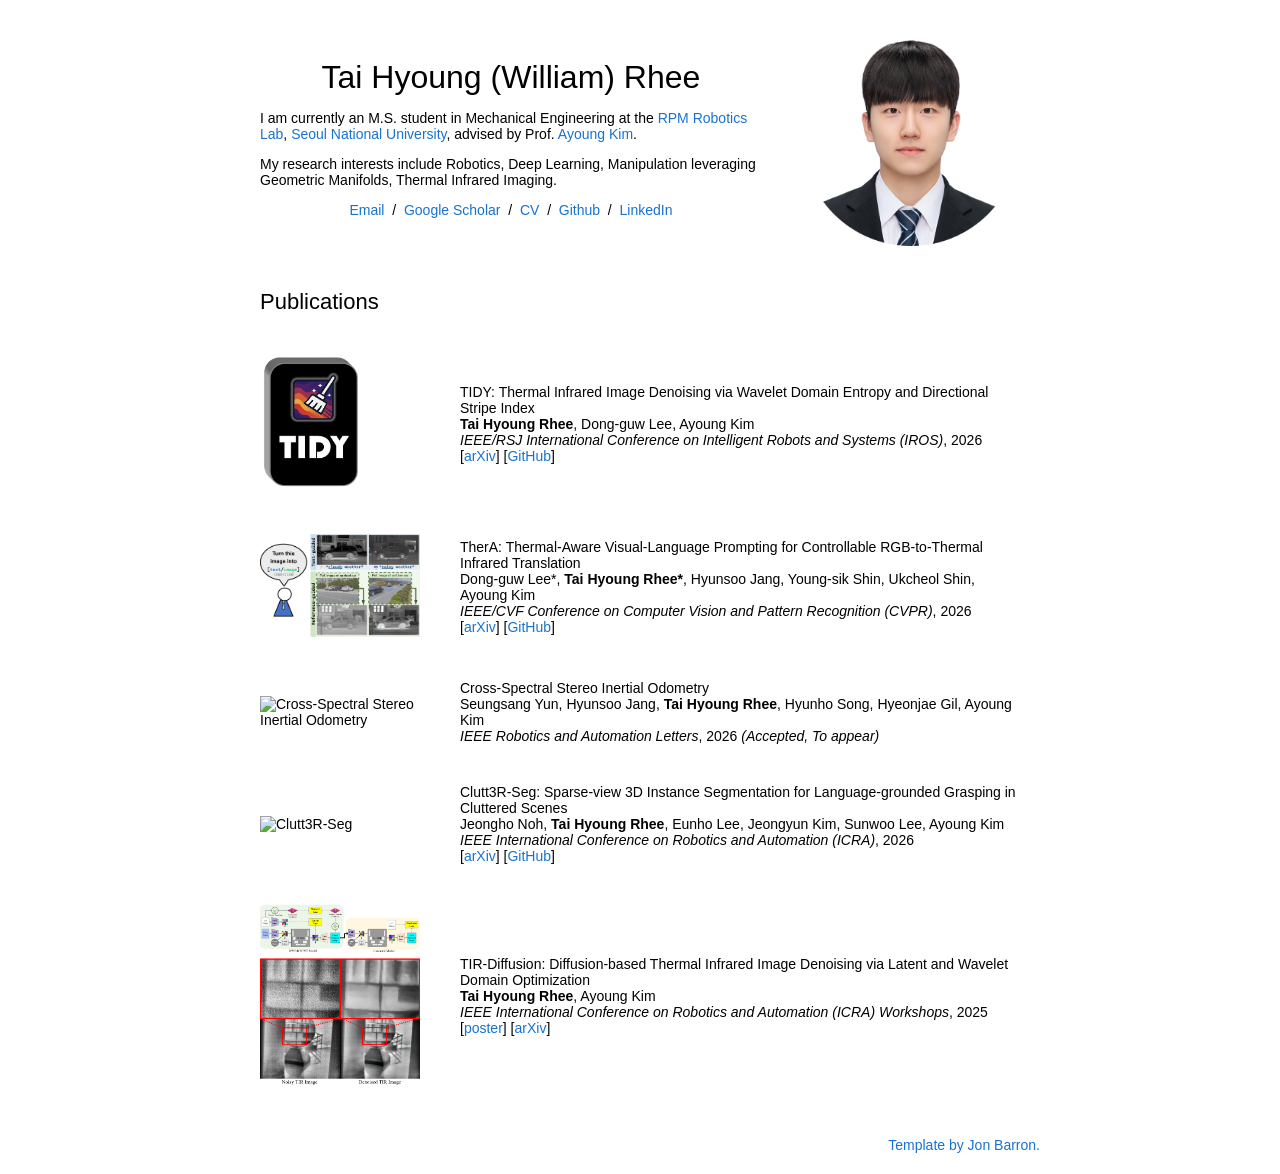
==== commit a9902769: "Update index.html" ====
--- a/index.html
+++ b/index.html
@@ -75,6 +75,19 @@
               <em>IEEE/CVF Conference on Computer Vision and Pattern Recognition (CVPR)</em>, 2026
               <br>
               [<a href="https://arxiv.org/pdf/2602.11660">arXiv</a>] [<a href="https://github.com/donkeymouse/TherA">GitHub</a>]
+            </td>
+          </tr>
+
+          <tr>
+            <td style="padding:20px;width:25%;vertical-align:middle">
+              <img src="assets/ssy-ral-2026.png" alt="Cross-Spectral Stereo Inertial Odometry" width="160">
+            </td>
+            <td style="padding:20px;width:75%;vertical-align:middle">
+              <span class="papertitle">Cross-Spectral Stereo Inertial Odometry</span>
+              <br>
+              Seungsang Yun, Hyunsoo Jang, <strong>Tai Hyoung Rhee</strong>, Hyunho Song, Hyeonjae Gil, Ayoung Kim
+              <br>
+              <em>IEEE Robotics and Automation Letters</em>, 2026 <em>(Accepted, To appear)</em>
             </td>
           </tr>
 
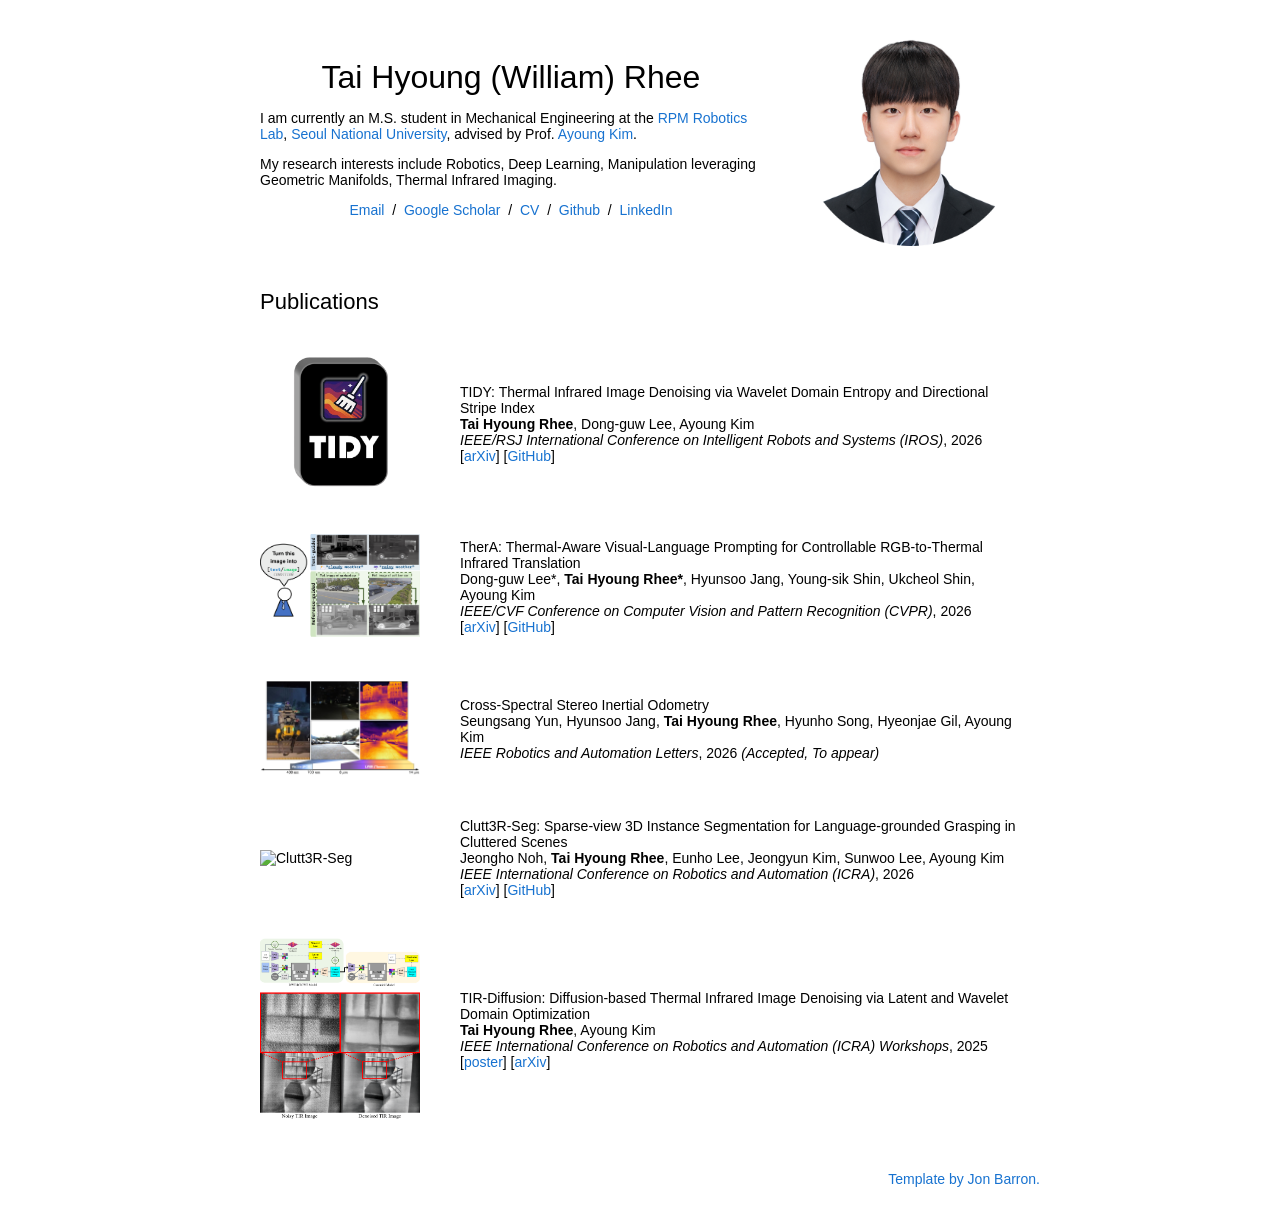
==== commit 325a0fbd: "Center-align content in table cell Updated table cell style to center-align content." ====
--- a/index.html
+++ b/index.html
@@ -49,7 +49,7 @@
 
         <table style="width:100%;border:0px;border-spacing:0px;border-collapse:separate;margin-right:auto;margin-left:auto;"><tbody>
           <tr>
-            <td style="padding:20px;width:25%;vertical-align:middle">
+            <td style="padding:20px;width:25%;vertical-align:middle;text-align:center;">
               <img src="assets/tidy.png" alt="TIDY" width="100">
             </td>
             <td style="padding:20px;width:75%;vertical-align:middle">
